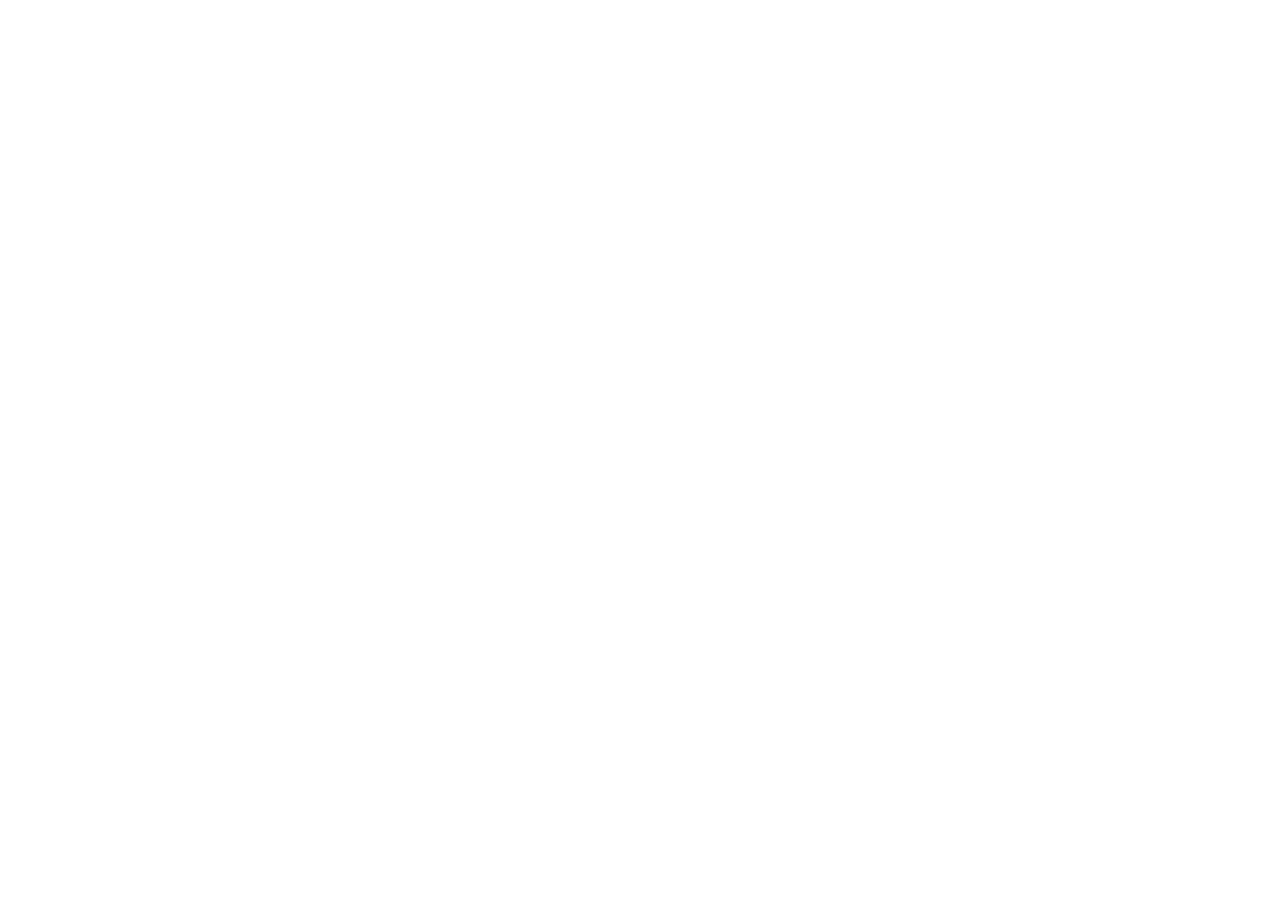
==== bhutan.html @ 82aee641 "bhutan dataprovider updated" ====
<!doctype html>
<html lang="en">
    <head>
        <meta charset="utf-8">
        <meta http-equiv="X-UA-Compatible" content="IE=edge">
        <meta name="viewport" content="width=device-width, initial-scale=1.0">
        <title>Green Monkeys Team</title>
        <link rel="stylesheet" href="./styles/main.css">
    </head>

    <body>
        <header>
            <nav class="nav">
                <a href="/" class="logo">
                <div class="">
                    
                </div>
                
                </a>
            </nav>
        </header>
        <main id="container">

        </main>

        <script type="module" src="./scripts/Bhutan/main.js"></script>
    </body>
</html>
---- styles/main.css ----
@import url("https://fonts.googleapis.com/css?family=Comfortaa|Patua+One");

/*Typography
--------------------------------------------------------------*/
body,
button,
input,
select,
textarea {
	color: #404040;
	font-family: "Comfortaa", Arial, sans-serif;
	font-size: 14px;
	line-height: 1.5;
}

h1,h2,h3,h4,h5,h6 {
  font-family: "Patua One", serif;
  letter-spacing: 2px;
}
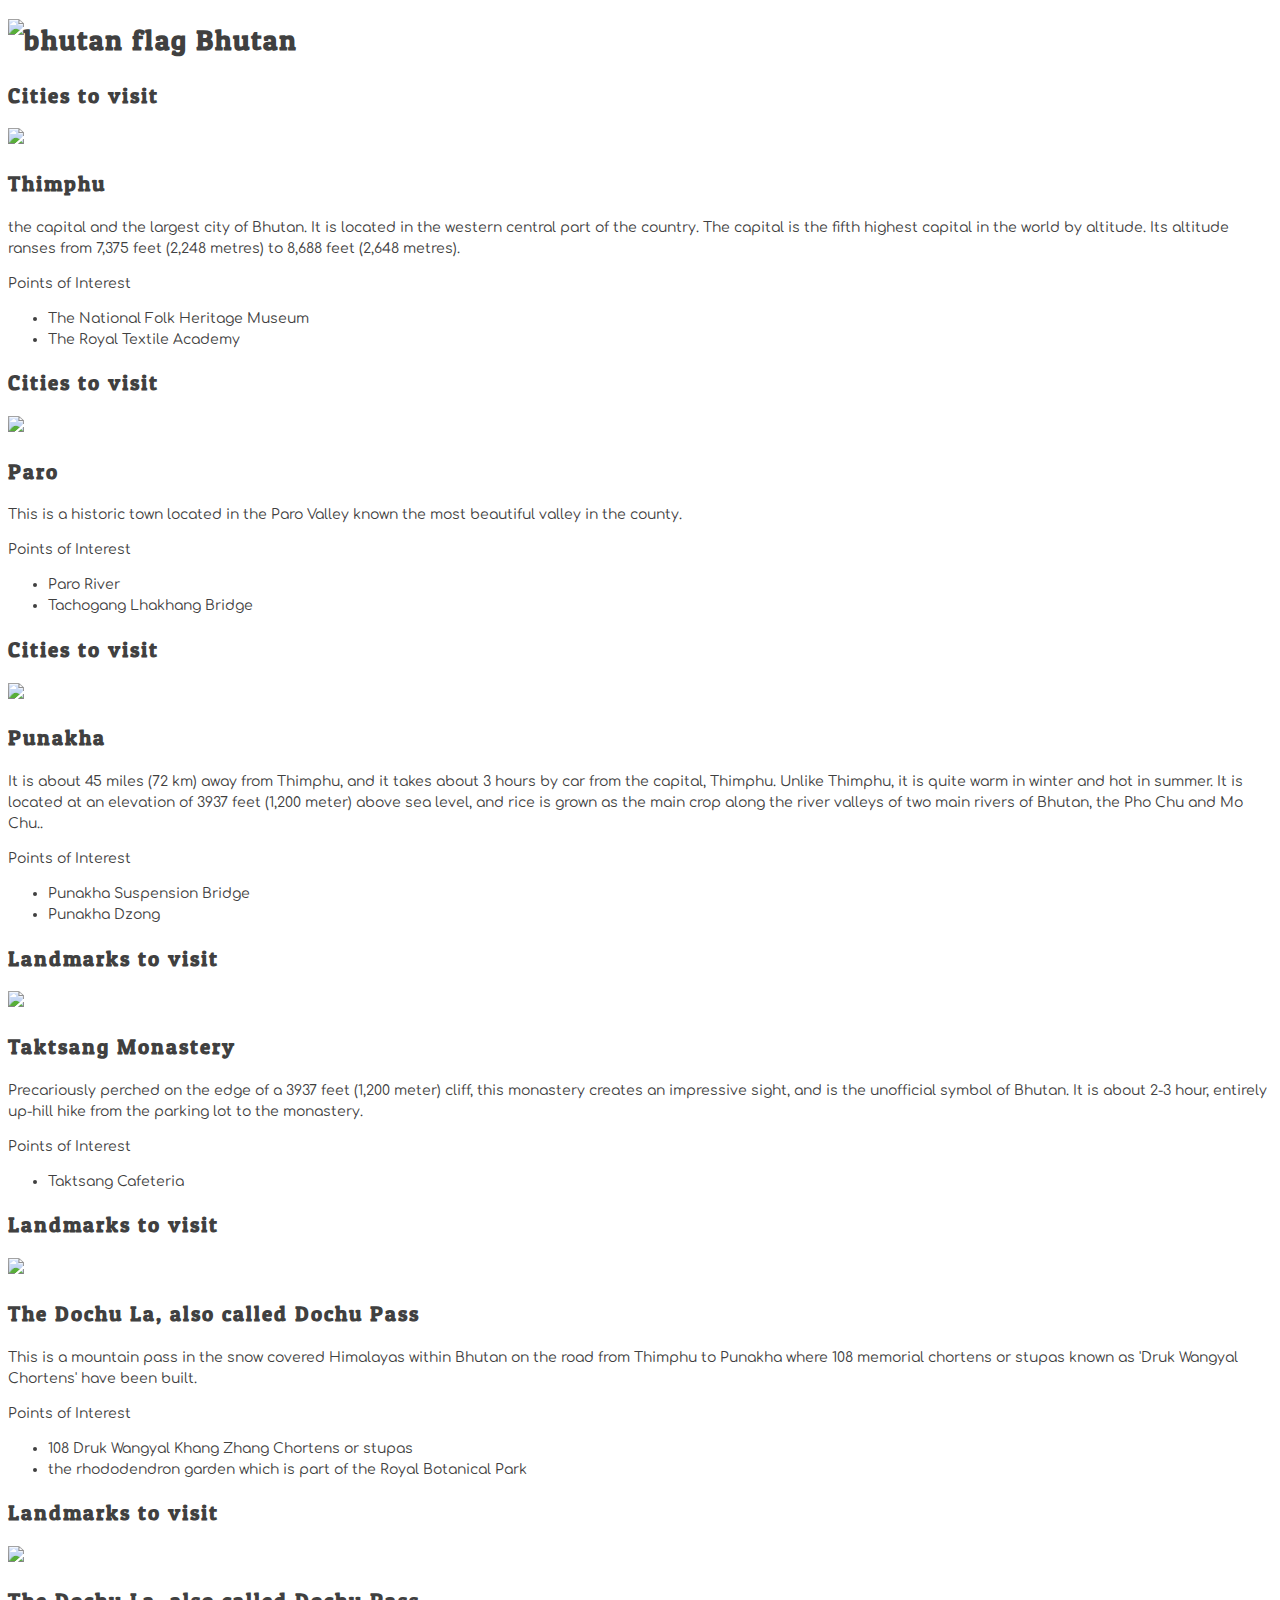
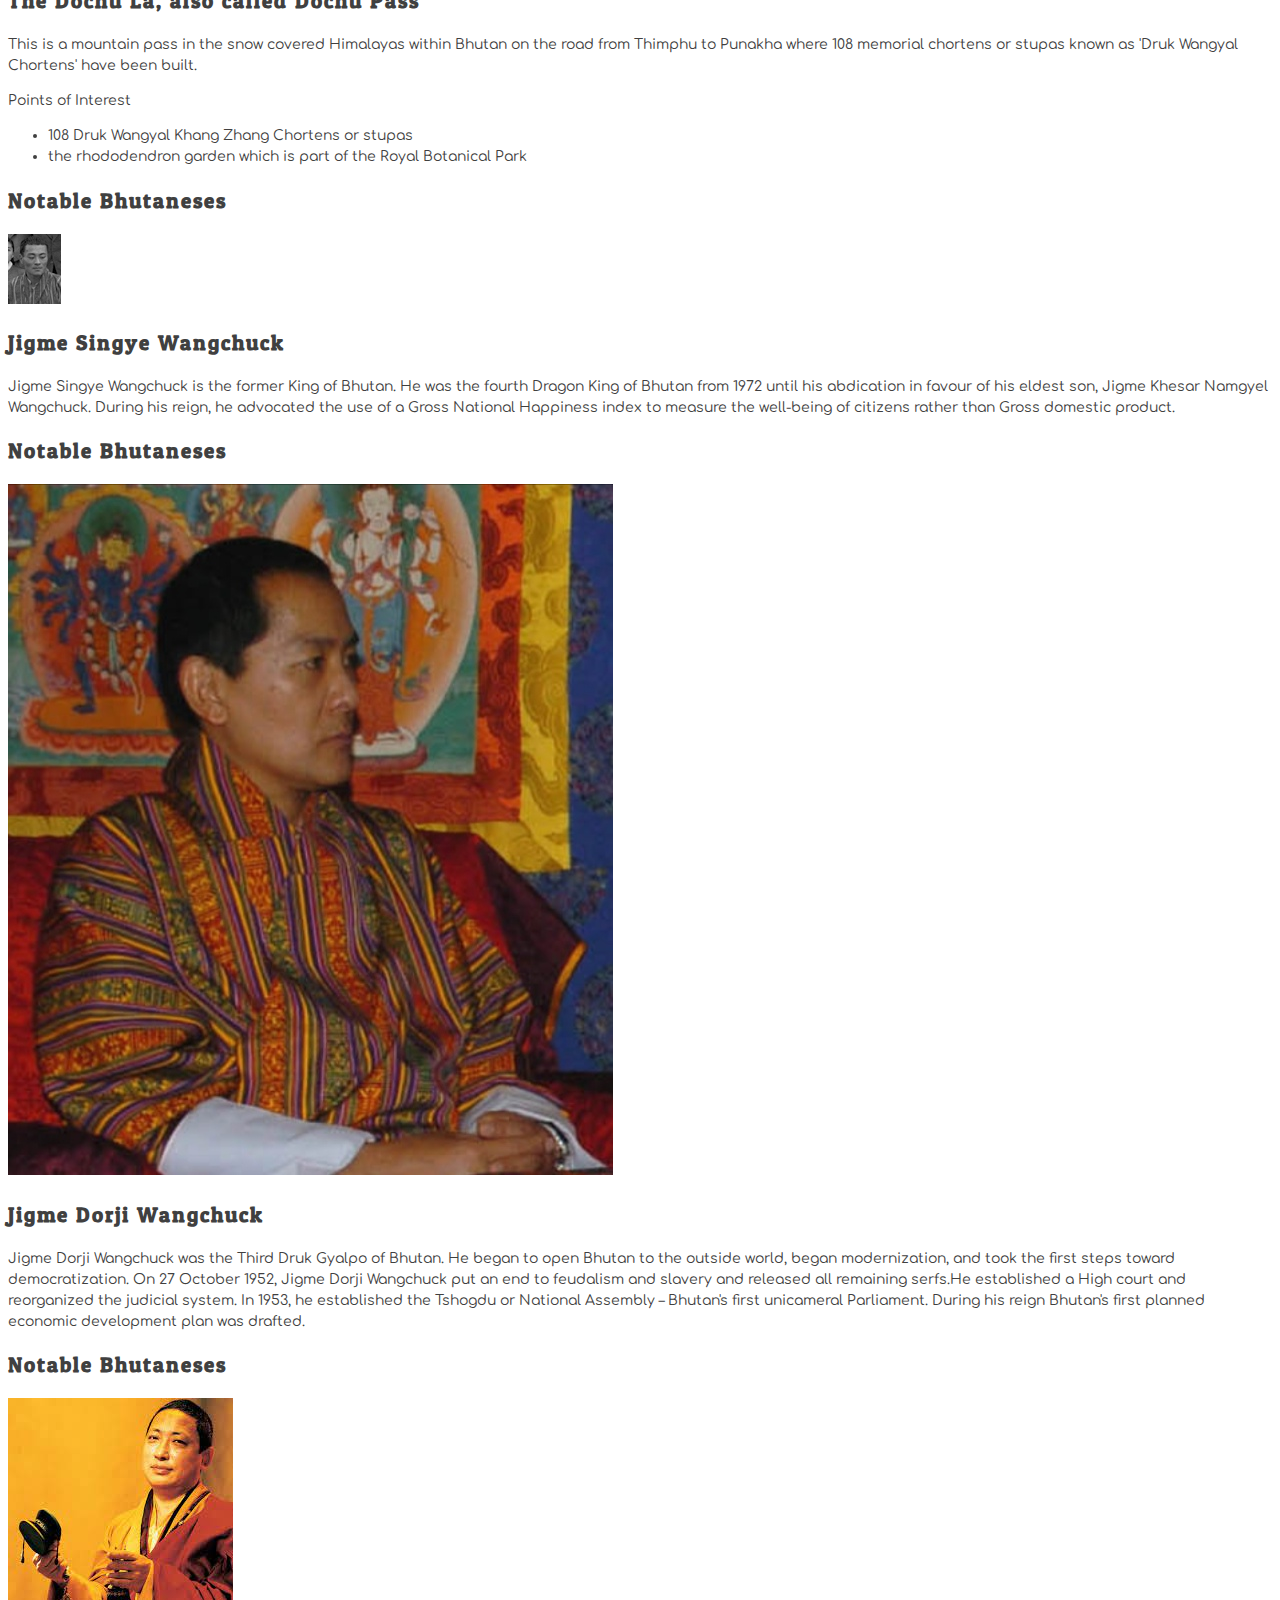
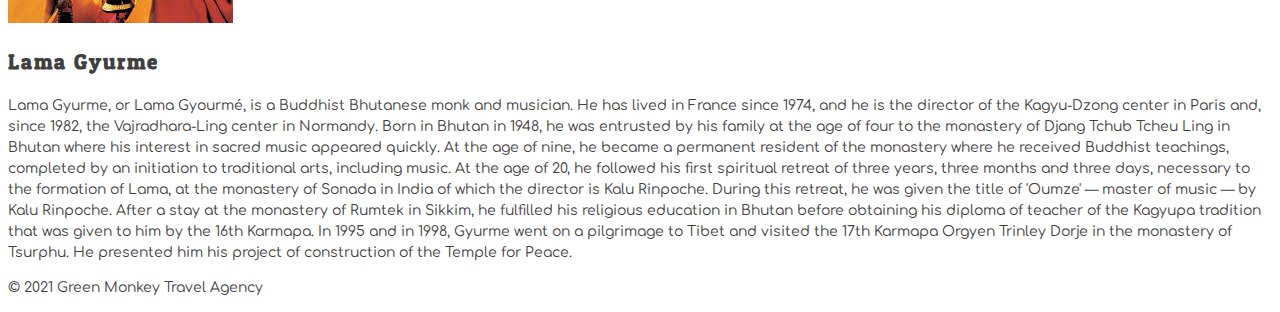
==== commit 27f5c52f: "workdone as of Oct 20" ====
--- a/bhutan.html
+++ b/bhutan.html
@@ -6,23 +6,30 @@
         <meta name="viewport" content="width=device-width, initial-scale=1.0">
         <title>Green Monkeys Team</title>
         <link rel="stylesheet" href="./styles/main.css">
+        <link rel="stylesheet" href="./styles/bhutan.css">
     </head>
 
     <body>
         <header>
-            <nav class="nav">
-                <a href="/" class="logo">
-                <div class="">
-                    
-                </div>
-                
-                </a>
-            </nav>
+            
         </header>
         <main id="container">
+            
+        <h1> 
+            <span class="flag"></span>
+            Bhutan </h1>
+        <section class="country__city" ></section>
+        <section class="country__landmark"></section>
+        <section class="country__celeb"></section>
+        </main>
+    </section>
 
-        </main>
-
-        <script type="module" src="./scripts/Bhutan/main.js"></script>
+        
+        <footer>
+            <div class="container">
+              <p class="copyright">© 2021 Green Monkey Travel Agency</p>
+            </div>
+          </footer>
+          <script type="module" src="./scripts/Bhutan/main.js"></script>
     </body>
 </html>--- a/styles/bhutan.css
+++ b/styles/bhutan.css
@@ -0,0 +1,19 @@
+@import url("https://fonts.googleapis.com/css?family=Comfortaa|Patua+One");
+
+/*Typography
+--------------------------------------------------------------*/
+body,
+button,
+input,
+select,
+textarea {
+	color: #404040;
+	font-family: "Comfortaa", Arial, sans-serif;
+	font-size: 14px;
+	line-height: 1.5;
+}
+
+h1,h2,h3,h4,h5,h6 {
+  font-family: "Patua One", serif;
+  letter-spacing: 2px;
+}
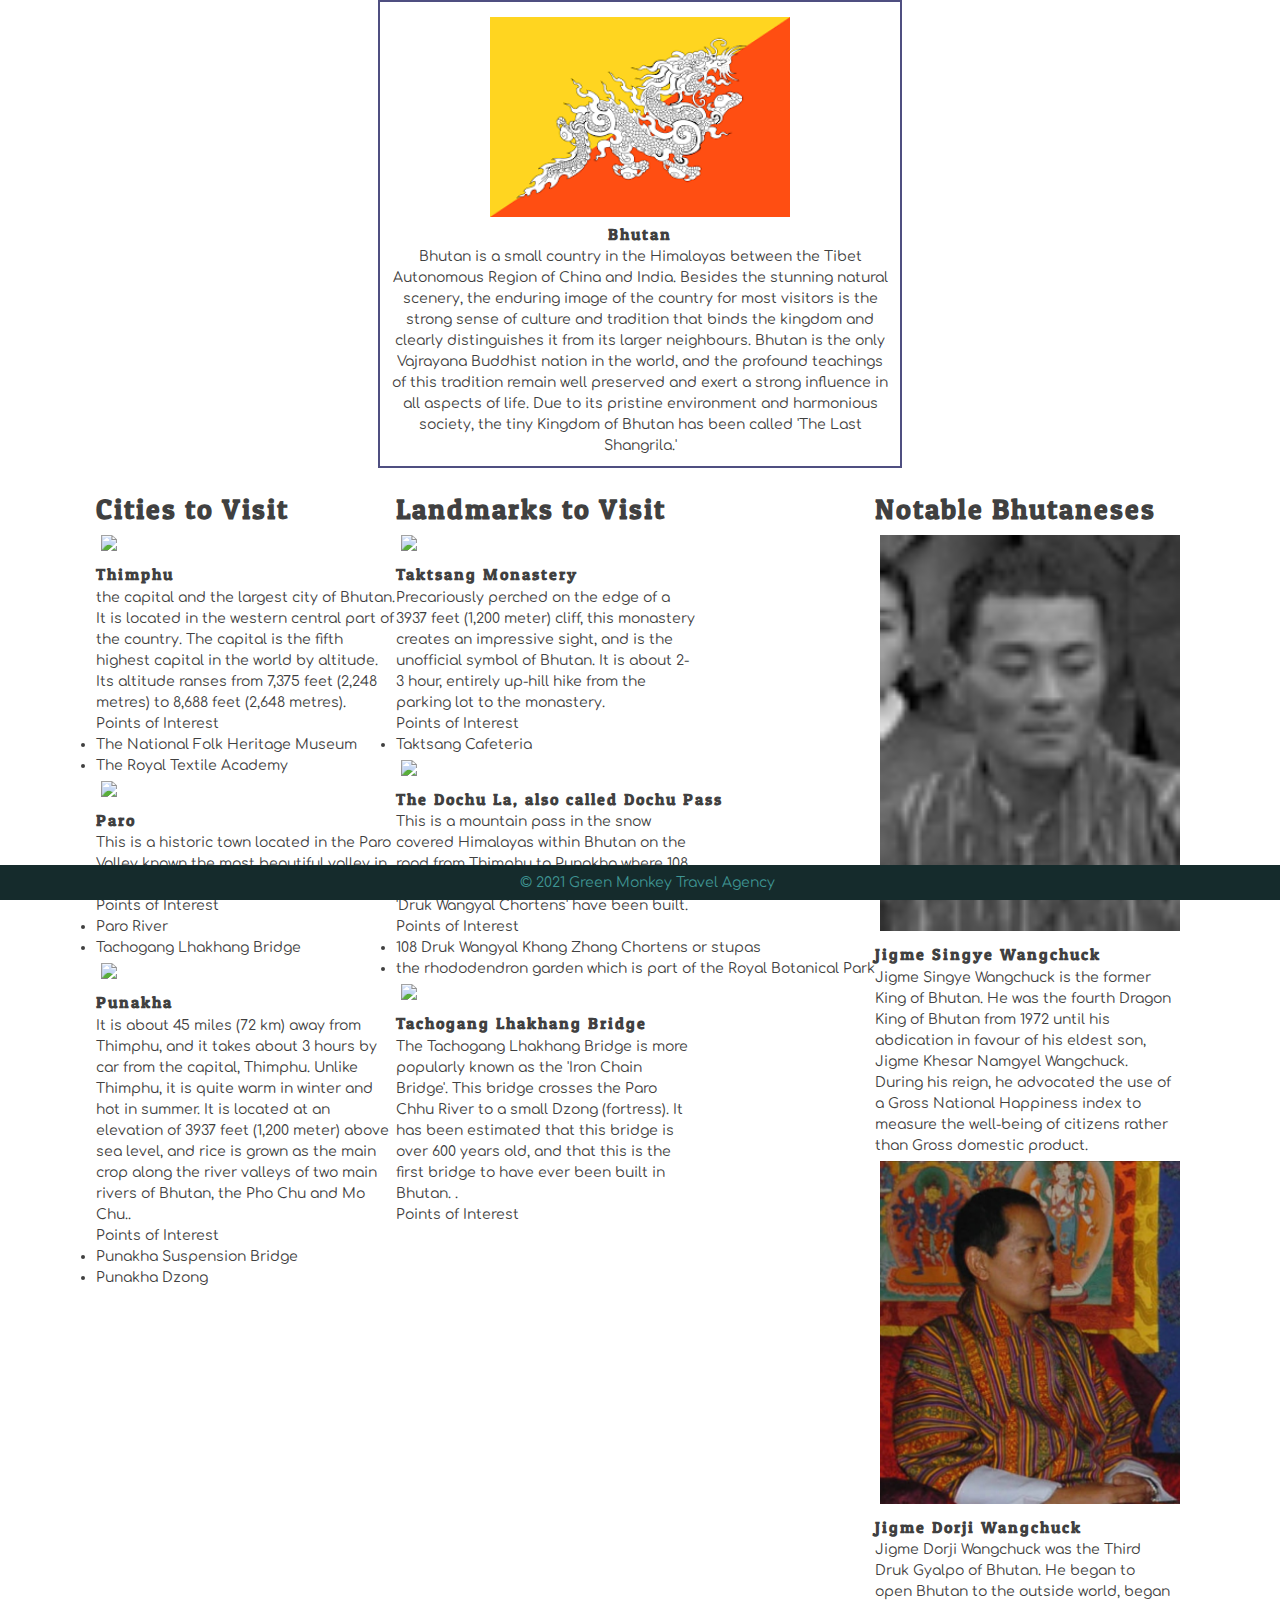
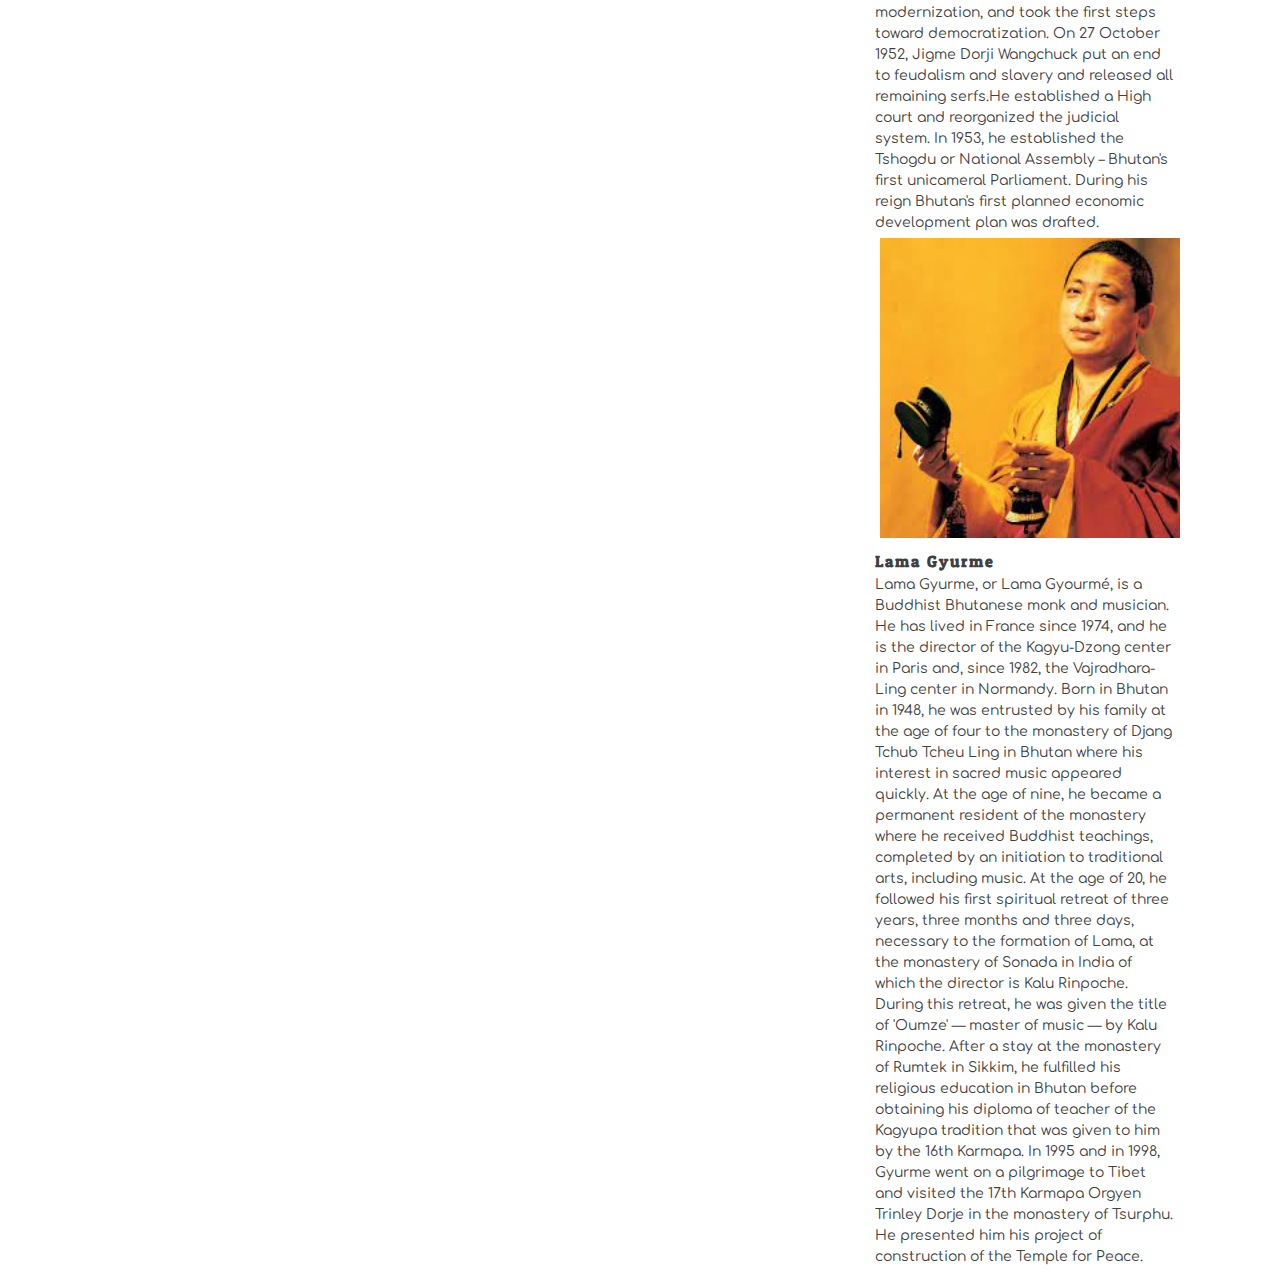
==== commit b07ff288: "css" ====
--- a/bhutan.html
+++ b/bhutan.html
@@ -11,16 +11,17 @@
 
     <body>
         <header>
-            
+            <nav></nav>
         </header>
         <main id="container">
             
-        <h1> 
-            <span class="flag"></span>
-            Bhutan </h1>
+        <section class="topSection"></section>
+  <div class = "country__flex">
         <section class="country__city" ></section>
         <section class="country__landmark"></section>
         <section class="country__celeb"></section>
+</div>
+
         </main>
     </section>
 
--- a/styles/main.css
+++ b/styles/main.css
@@ -1,19 +1,48 @@
-@import url("https://fonts.googleapis.com/css?family=Comfortaa|Patua+One");
+/* @import url("https://fonts.googleapis.com/css?family=Comfortaa|Patua+One"); */
 
 /*Typography
 --------------------------------------------------------------*/
-body,
+/* body,
 button,
 input,
 select,
 textarea {
-	color: #404040;
-	font-family: "Comfortaa", Arial, sans-serif;
-	font-size: 14px;
-	line-height: 1.5;
+  color: #404040;
+  font-family: "Comfortaa", Arial, sans-serif;
+  font-size: 14px;
+  line-height: 1.5;
 }
 
-h1,h2,h3,h4,h5,h6 {
+h1,
+h2,
+h3,
+h4,
+h5,
+h6 {
   font-family: "Patua One", serif;
   letter-spacing: 2px;
 }
+
+/* Navbar */
+.nav-link {
+  font-size: 1.5em;
+}
+
+/* Footer */
+footer {
+  display: flex;
+  justify-content: space-evenly;
+  align-items: center;
+  position: fixed;
+  left: 0;
+  bottom: 0;
+  width: 100%;
+  background-color: #152b2c;
+  color: #3f9593;
+  text-align: center;
+  padding: 0.5em;
+}
+
+#github-logo {
+  font-size: 1.5em;
+}
--- a/styles/bhutan.css
+++ b/styles/bhutan.css
@@ -17,3 +17,63 @@
   font-family: "Patua One", serif;
   letter-spacing: 2px;
 }
+* {
+    padding: 0;
+    margin: 0;
+}
+
+.topSection {
+	max-width: 500px;
+	margin:auto;
+	/* avobe two make the section in the center */
+	border: solid 2px rgb(79, 79, 129);
+	padding: 10px;
+	
+}
+.topSection{
+	display: flex;
+	justify-content: center;
+	align-items: center;
+	flex-direction: column;
+	margin-bottom: 20px;
+	width: 100%;
+}
+.topSection__description {
+	text-align: center;
+	width: 100%;
+}
+
+h2 {
+	font-style: bold;
+	font-size: 2em;
+	align-items: center;
+}
+.country__flex {
+	display: flex;
+	justify-content:center;
+	margin: 10px;
+	flex: 1;
+	
+	}
+.cityList .landmarkList .celebList {
+	padding: 10px;
+}
+.celeb-card .city-card .landmark-card{
+	display: flex;
+	justify-content: space-between;
+	align-items: center;
+	flex-direction: column;
+	width: 300px;
+	}
+.landmark__description .cify__description .celebrity__description{
+	width:75%;
+	align-items: center;
+}
+
+img {
+	width: 300px;
+	padding: 5px;
+}
+p {
+	width: 300px;
+}
